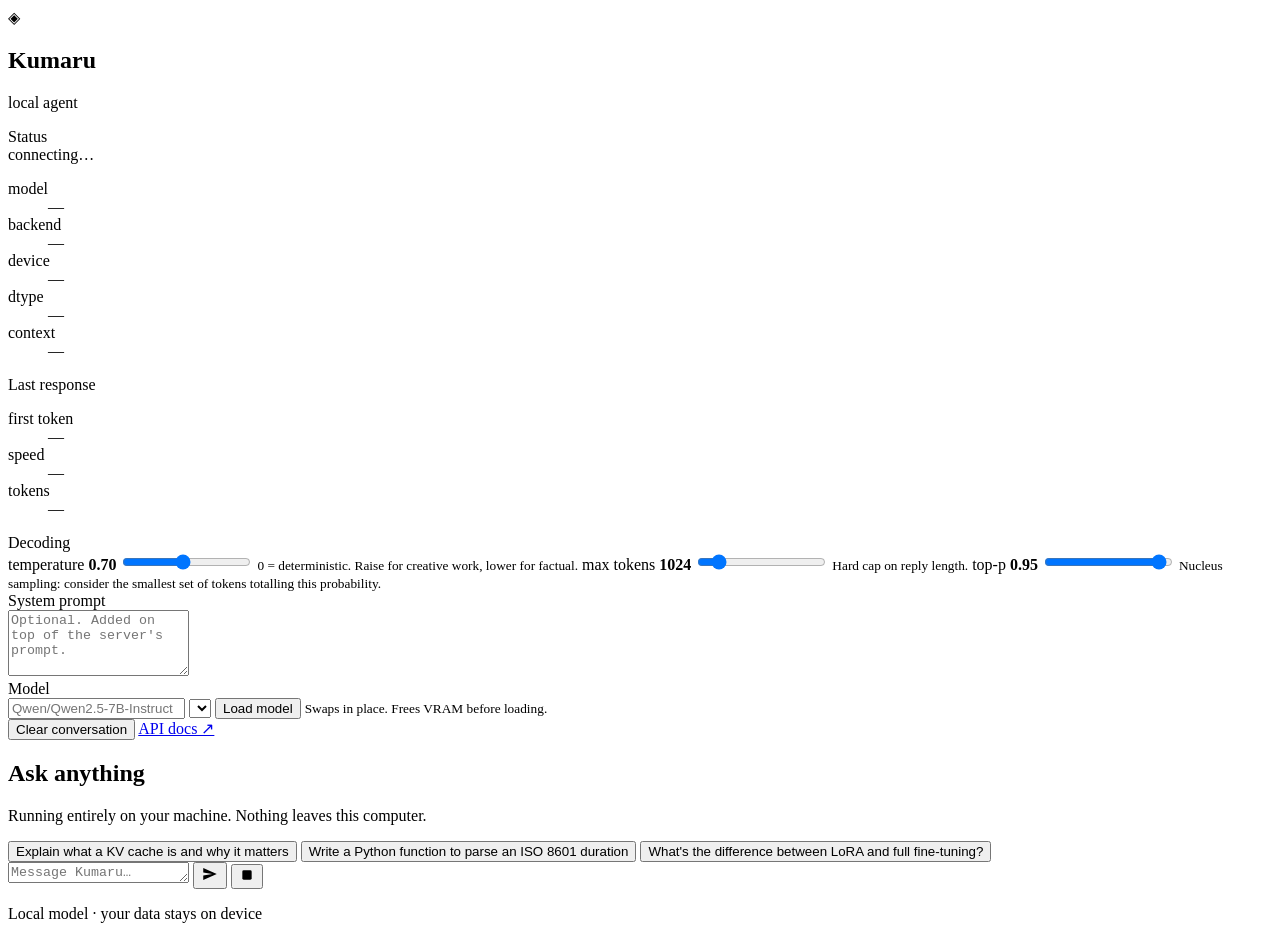
==== ui/index.html @ 33d59023 "Build Kumaru: a local-first, scalable LLM agent A complete, running LLM system: chat today on one GP" ====
<!DOCTYPE html>
<html lang="en">
<head>
<meta charset="utf-8" />
<meta name="viewport" content="width=device-width, initial-scale=1" />
<title>Kumaru</title>
<link rel="stylesheet" href="/static/styles.css" />
<link rel="icon" href="data:image/svg+xml,<svg xmlns='http://www.w3.org/2000/svg' viewBox='0 0 100 100'><text y='.9em' font-size='90'>◈</text></svg>" />
</head>
<body>
<div id="app">

  <!-- ─────────────── Sidebar: status + controls ─────────────── -->
  <aside id="sidebar">
    <header class="brand">
      <span class="mark">◈</span>
      <div>
        <h1>Kumaru</h1>
        <p id="version">local agent</p>
      </div>
    </header>

    <section class="panel">
      <div class="panel-title">Status</div>
      <div class="status-row">
        <span id="status-dot" class="dot loading"></span>
        <span id="status-text">connecting…</span>
      </div>
      <dl class="kv" id="model-facts">
        <dt>model</dt><dd id="fact-model">—</dd>
        <dt>backend</dt><dd id="fact-backend">—</dd>
        <dt>device</dt><dd id="fact-device">—</dd>
        <dt>dtype</dt><dd id="fact-dtype">—</dd>
        <dt>context</dt><dd id="fact-context">—</dd>
      </dl>
    </section>

    <section class="panel">
      <div class="panel-title">Last response</div>
      <dl class="kv">
        <dt>first token</dt><dd id="stat-ttft">—</dd>
        <dt>speed</dt><dd id="stat-tps">—</dd>
        <dt>tokens</dt><dd id="stat-tokens">—</dd>
      </dl>
    </section>

    <section class="panel">
      <div class="panel-title">Decoding</div>
      <label class="slider">
        <span>temperature <b id="val-temp">0.70</b></span>
        <input type="range" id="temperature" min="0" max="1.5" step="0.05" value="0.7" />
        <small>0 = deterministic. Raise for creative work, lower for factual.</small>
      </label>
      <label class="slider">
        <span>max tokens <b id="val-max">1024</b></span>
        <input type="range" id="max-tokens" min="64" max="8192" step="64" value="1024" />
        <small>Hard cap on reply length.</small>
      </label>
      <label class="slider">
        <span>top-p <b id="val-topp">0.95</b></span>
        <input type="range" id="top-p" min="0.1" max="1" step="0.01" value="0.95" />
        <small>Nucleus sampling: consider the smallest set of tokens totalling this probability.</small>
      </label>
    </section>

    <section class="panel">
      <div class="panel-title">System prompt</div>
      <textarea id="system-prompt" rows="4" placeholder="Optional. Added on top of the server's prompt."></textarea>
    </section>

    <section class="panel">
      <div class="panel-title">Model</div>
      <input type="text" id="swap-model" placeholder="Qwen/Qwen2.5-7B-Instruct" />
      <select id="swap-backend"></select>
      <button id="swap-btn" class="secondary">Load model</button>
      <small class="muted">Swaps in place. Frees VRAM before loading.</small>
    </section>

    <footer class="side-footer">
      <button id="clear-btn" class="ghost">Clear conversation</button>
      <a href="/docs" target="_blank" rel="noopener">API docs ↗</a>
    </footer>
  </aside>

  <!-- ─────────────── Main: conversation ─────────────── -->
  <main id="main">
    <div id="messages">
      <div class="empty-state">
        <h2>Ask anything</h2>
        <p>Running entirely on your machine. Nothing leaves this computer.</p>
        <div class="suggestions">
          <button class="chip">Explain what a KV cache is and why it matters</button>
          <button class="chip">Write a Python function to parse an ISO 8601 duration</button>
          <button class="chip">What's the difference between LoRA and full fine-tuning?</button>
        </div>
      </div>
    </div>

    <div id="composer">
      <div class="composer-inner">
        <textarea id="input" rows="1" placeholder="Message Kumaru…  (Enter to send, Shift+Enter for newline)"></textarea>
        <button id="send-btn" title="Send">
          <svg viewBox="0 0 24 24" width="18" height="18"><path d="M3 20l18-8L3 4v6l12 2-12 2v6z" fill="currentColor"/></svg>
        </button>
        <button id="stop-btn" class="hidden" title="Stop">
          <svg viewBox="0 0 24 24" width="16" height="16"><rect x="5" y="5" width="14" height="14" rx="2" fill="currentColor"/></svg>
        </button>
      </div>
      <p class="hint" id="hint">Local model · your data stays on device</p>
    </div>
  </main>

</div>
<script src="/static/app.js"></script>
</body>
</html>
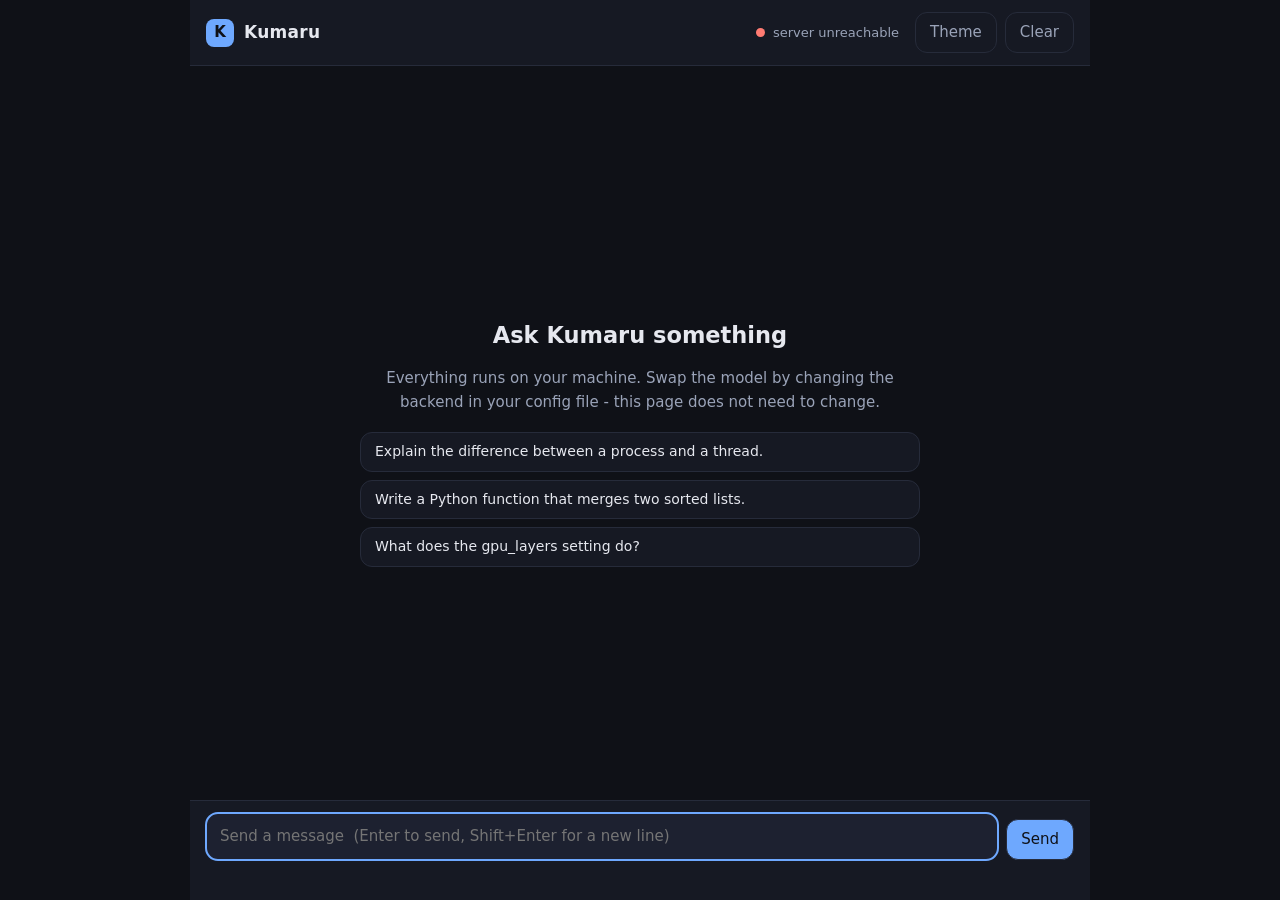
==== commit 2a963019: "Rebuild Kumaru: core, backends, agent, server, CLI, web UI and tests Co-authored-by: monicarivera-wo" ====
--- a/ui/index.html
+++ b/ui/index.html
@@ -1,116 +1,76 @@
-<!DOCTYPE html>
-<html lang="en">
-<head>
-<meta charset="utf-8" />
-<meta name="viewport" content="width=device-width, initial-scale=1" />
-<title>Kumaru</title>
-<link rel="stylesheet" href="/static/styles.css" />
-<link rel="icon" href="data:image/svg+xml,<svg xmlns='http://www.w3.org/2000/svg' viewBox='0 0 100 100'><text y='.9em' font-size='90'>◈</text></svg>" />
-</head>
-<body>
-<div id="app">
+<!doctype html>
+<html lang="en" data-theme="dark">
+  <head>
+    <meta charset="utf-8" />
+    <meta name="viewport" content="width=device-width, initial-scale=1" />
+    <title>Kumaru</title>
+    <link rel="stylesheet" href="styles.css" />
+  </head>
+  <body>
+    <div class="app">
+      <header class="topbar">
+        <div class="brand">
+          <span class="logo" aria-hidden="true">K</span>
+          <h1>Kumaru</h1>
+        </div>
 
-  <!-- ─────────────── Sidebar: status + controls ─────────────── -->
-  <aside id="sidebar">
-    <header class="brand">
-      <span class="mark">◈</span>
-      <div>
-        <h1>Kumaru</h1>
-        <p id="version">local agent</p>
-      </div>
-    </header>
+        <div class="status" id="status" role="status" aria-live="polite">
+          <span class="dot" id="status-dot"></span>
+          <span id="status-text">connecting...</span>
+        </div>
 
-    <section class="panel">
-      <div class="panel-title">Status</div>
-      <div class="status-row">
-        <span id="status-dot" class="dot loading"></span>
-        <span id="status-text">connecting…</span>
-      </div>
-      <dl class="kv" id="model-facts">
-        <dt>model</dt><dd id="fact-model">—</dd>
-        <dt>backend</dt><dd id="fact-backend">—</dd>
-        <dt>device</dt><dd id="fact-device">—</dd>
-        <dt>dtype</dt><dd id="fact-dtype">—</dd>
-        <dt>context</dt><dd id="fact-context">—</dd>
-      </dl>
-    </section>
+        <div class="actions">
+          <button id="theme-btn" class="ghost" type="button" title="Toggle light / dark">
+            Theme
+          </button>
+          <button id="clear-btn" class="ghost" type="button" title="Clear this conversation">
+            Clear
+          </button>
+        </div>
+      </header>
 
-    <section class="panel">
-      <div class="panel-title">Last response</div>
-      <dl class="kv">
-        <dt>first token</dt><dd id="stat-ttft">—</dd>
-        <dt>speed</dt><dd id="stat-tps">—</dd>
-        <dt>tokens</dt><dd id="stat-tokens">—</dd>
-      </dl>
-    </section>
+      <main id="messages" class="messages" aria-live="polite">
+        <div class="empty" id="empty-state">
+          <h2>Ask Kumaru something</h2>
+          <p>
+            Everything runs on your machine. Swap the model by changing the
+            backend in your config file - this page does not need to change.
+          </p>
+          <div class="suggestions">
+            <button class="suggestion" type="button">
+              Explain the difference between a process and a thread.
+            </button>
+            <button class="suggestion" type="button">
+              Write a Python function that merges two sorted lists.
+            </button>
+            <button class="suggestion" type="button">
+              What does the gpu_layers setting do?
+            </button>
+          </div>
+        </div>
+      </main>
 
-    <section class="panel">
-      <div class="panel-title">Decoding</div>
-      <label class="slider">
-        <span>temperature <b id="val-temp">0.70</b></span>
-        <input type="range" id="temperature" min="0" max="1.5" step="0.05" value="0.7" />
-        <small>0 = deterministic. Raise for creative work, lower for factual.</small>
-      </label>
-      <label class="slider">
-        <span>max tokens <b id="val-max">1024</b></span>
-        <input type="range" id="max-tokens" min="64" max="8192" step="64" value="1024" />
-        <small>Hard cap on reply length.</small>
-      </label>
-      <label class="slider">
-        <span>top-p <b id="val-topp">0.95</b></span>
-        <input type="range" id="top-p" min="0.1" max="1" step="0.01" value="0.95" />
-        <small>Nucleus sampling: consider the smallest set of tokens totalling this probability.</small>
-      </label>
-    </section>
-
-    <section class="panel">
-      <div class="panel-title">System prompt</div>
-      <textarea id="system-prompt" rows="4" placeholder="Optional. Added on top of the server's prompt."></textarea>
-    </section>
-
-    <section class="panel">
-      <div class="panel-title">Model</div>
-      <input type="text" id="swap-model" placeholder="Qwen/Qwen2.5-7B-Instruct" />
-      <select id="swap-backend"></select>
-      <button id="swap-btn" class="secondary">Load model</button>
-      <small class="muted">Swaps in place. Frees VRAM before loading.</small>
-    </section>
-
-    <footer class="side-footer">
-      <button id="clear-btn" class="ghost">Clear conversation</button>
-      <a href="/docs" target="_blank" rel="noopener">API docs ↗</a>
-    </footer>
-  </aside>
-
-  <!-- ─────────────── Main: conversation ─────────────── -->
-  <main id="main">
-    <div id="messages">
-      <div class="empty-state">
-        <h2>Ask anything</h2>
-        <p>Running entirely on your machine. Nothing leaves this computer.</p>
-        <div class="suggestions">
-          <button class="chip">Explain what a KV cache is and why it matters</button>
-          <button class="chip">Write a Python function to parse an ISO 8601 duration</button>
-          <button class="chip">What's the difference between LoRA and full fine-tuning?</button>
+      <footer class="composer">
+        <form id="chat-form">
+          <textarea
+            id="input"
+            rows="1"
+            placeholder="Send a message  (Enter to send, Shift+Enter for a new line)"
+            autocomplete="off"
+            autofocus
+          ></textarea>
+          <button id="send-btn" type="submit" title="Send">Send</button>
+          <button id="stop-btn" type="button" class="stop hidden" title="Stop generating">
+            Stop
+          </button>
+        </form>
+        <div class="meta">
+          <span id="usage"></span>
+          <span id="hint"></span>
         </div>
-      </div>
+      </footer>
     </div>
 
-    <div id="composer">
-      <div class="composer-inner">
-        <textarea id="input" rows="1" placeholder="Message Kumaru…  (Enter to send, Shift+Enter for newline)"></textarea>
-        <button id="send-btn" title="Send">
-          <svg viewBox="0 0 24 24" width="18" height="18"><path d="M3 20l18-8L3 4v6l12 2-12 2v6z" fill="currentColor"/></svg>
-        </button>
-        <button id="stop-btn" class="hidden" title="Stop">
-          <svg viewBox="0 0 24 24" width="16" height="16"><rect x="5" y="5" width="14" height="14" rx="2" fill="currentColor"/></svg>
-        </button>
-      </div>
-      <p class="hint" id="hint">Local model · your data stays on device</p>
-    </div>
-  </main>
-
-</div>
-<script src="/static/app.js"></script>
-</body>
+    <script src="app.js"></script>
+  </body>
 </html>
--- a/ui/styles.css
+++ b/ui/styles.css
@@ -0,0 +1,320 @@
+/*
+ * Kumaru UI styles.
+ *
+ * No framework and no build step: one stylesheet, CSS custom properties for
+ * theming, and a three-row grid (header / scrolling messages / composer) so
+ * the input never scrolls away on a long conversation.
+ */
+
+:root {
+  --radius: 12px;
+  --font: system-ui, -apple-system, "Segoe UI", Roboto, sans-serif;
+  --mono: ui-monospace, "SF Mono", "Cascadia Code", Consolas, monospace;
+}
+
+/* Dark is the default; the button flips data-theme on <html>. */
+html[data-theme="dark"] {
+  --bg: #0f1117;
+  --panel: #161923;
+  --panel-2: #1d2130;
+  --text: #e6e8ef;
+  --muted: #9aa3b8;
+  --accent: #6ea8fe;
+  --accent-text: #0f1117;
+  --border: #262b3a;
+  --user-bubble: #23304a;
+  --error: #ff7b72;
+  --ok: #3fb950;
+}
+
+html[data-theme="light"] {
+  --bg: #f6f7fb;
+  --panel: #ffffff;
+  --panel-2: #f0f2f8;
+  --text: #1b1f2a;
+  --muted: #5c6479;
+  --accent: #2563eb;
+  --accent-text: #ffffff;
+  --border: #dfe3ee;
+  --user-bubble: #e4ecff;
+  --error: #c0392b;
+  --ok: #1a7f37;
+}
+
+* {
+  box-sizing: border-box;
+}
+
+body {
+  margin: 0;
+  background: var(--bg);
+  color: var(--text);
+  font-family: var(--font);
+  font-size: 15px;
+  line-height: 1.55;
+}
+
+.app {
+  display: grid;
+  grid-template-rows: auto 1fr auto;
+  height: 100vh;
+  max-width: 900px;
+  margin: 0 auto;
+}
+
+/* ---------- header ---------- */
+
+.topbar {
+  display: flex;
+  align-items: center;
+  gap: 16px;
+  padding: 12px 16px;
+  border-bottom: 1px solid var(--border);
+  background: var(--panel);
+}
+
+.brand {
+  display: flex;
+  align-items: center;
+  gap: 10px;
+}
+
+.brand h1 {
+  font-size: 17px;
+  margin: 0;
+  letter-spacing: 0.3px;
+}
+
+.logo {
+  display: grid;
+  place-items: center;
+  width: 28px;
+  height: 28px;
+  border-radius: 8px;
+  background: var(--accent);
+  color: var(--accent-text);
+  font-weight: 700;
+}
+
+.status {
+  display: flex;
+  align-items: center;
+  gap: 8px;
+  margin-left: auto;
+  color: var(--muted);
+  font-size: 13px;
+}
+
+.dot {
+  width: 9px;
+  height: 9px;
+  border-radius: 50%;
+  background: var(--muted);
+}
+
+.dot.ok {
+  background: var(--ok);
+}
+
+.dot.bad {
+  background: var(--error);
+}
+
+.actions {
+  display: flex;
+  gap: 8px;
+}
+
+button {
+  font: inherit;
+  cursor: pointer;
+  border-radius: var(--radius);
+  border: 1px solid var(--border);
+  padding: 8px 14px;
+  background: var(--accent);
+  color: var(--accent-text);
+  transition: opacity 0.15s ease;
+}
+
+button:hover {
+  opacity: 0.88;
+}
+
+button:disabled {
+  opacity: 0.5;
+  cursor: not-allowed;
+}
+
+button.ghost {
+  background: transparent;
+  color: var(--muted);
+}
+
+button.stop {
+  background: var(--error);
+  color: #fff;
+}
+
+/* ---------- messages ---------- */
+
+.messages {
+  overflow-y: auto;
+  padding: 20px 16px;
+  display: flex;
+  flex-direction: column;
+  gap: 14px;
+  scroll-behavior: smooth;
+}
+
+.msg {
+  display: flex;
+  gap: 10px;
+  max-width: 100%;
+}
+
+.msg .bubble {
+  padding: 10px 14px;
+  border-radius: var(--radius);
+  background: var(--panel);
+  border: 1px solid var(--border);
+  overflow-wrap: anywhere;
+}
+
+.msg.user {
+  justify-content: flex-end;
+}
+
+.msg.user .bubble {
+  background: var(--user-bubble);
+  border-color: transparent;
+}
+
+.msg.assistant .bubble {
+  background: var(--panel-2);
+}
+
+.msg.error .bubble {
+  border-color: var(--error);
+  color: var(--error);
+}
+
+.bubble p {
+  margin: 0 0 8px;
+}
+
+.bubble p:last-child {
+  margin-bottom: 0;
+}
+
+.bubble code {
+  font-family: var(--mono);
+  font-size: 13px;
+  background: rgba(127, 127, 127, 0.18);
+  padding: 1px 5px;
+  border-radius: 5px;
+}
+
+.bubble pre {
+  margin: 8px 0;
+  padding: 12px;
+  overflow-x: auto;
+  border-radius: 10px;
+  background: rgba(127, 127, 127, 0.14);
+  border: 1px solid var(--border);
+}
+
+.bubble pre code {
+  background: none;
+  padding: 0;
+}
+
+.cursor::after {
+  content: "▍";
+  animation: blink 1s steps(2, start) infinite;
+  color: var(--accent);
+}
+
+@keyframes blink {
+  to {
+    visibility: hidden;
+  }
+}
+
+/* ---------- empty state ---------- */
+
+.empty {
+  margin: auto;
+  text-align: center;
+  color: var(--muted);
+  max-width: 560px;
+}
+
+.empty h2 {
+  color: var(--text);
+  margin-bottom: 6px;
+}
+
+.suggestions {
+  display: flex;
+  flex-direction: column;
+  gap: 8px;
+  margin-top: 18px;
+}
+
+.suggestion {
+  background: var(--panel);
+  color: var(--text);
+  text-align: left;
+  font-size: 14px;
+}
+
+/* ---------- composer ---------- */
+
+.composer {
+  border-top: 1px solid var(--border);
+  background: var(--panel);
+  padding: 12px 16px 16px;
+}
+
+#chat-form {
+  display: flex;
+  gap: 8px;
+  align-items: flex-end;
+}
+
+textarea {
+  flex: 1;
+  resize: none;
+  max-height: 200px;
+  font: inherit;
+  color: var(--text);
+  background: var(--panel-2);
+  border: 1px solid var(--border);
+  border-radius: var(--radius);
+  padding: 11px 13px;
+}
+
+textarea:focus {
+  outline: 2px solid var(--accent);
+  outline-offset: -1px;
+}
+
+.meta {
+  display: flex;
+  justify-content: space-between;
+  margin-top: 8px;
+  font-size: 12px;
+  color: var(--muted);
+  min-height: 16px;
+}
+
+.hidden {
+  display: none !important;
+}
+
+@media (max-width: 600px) {
+  .brand h1,
+  .status {
+    display: none;
+  }
+}
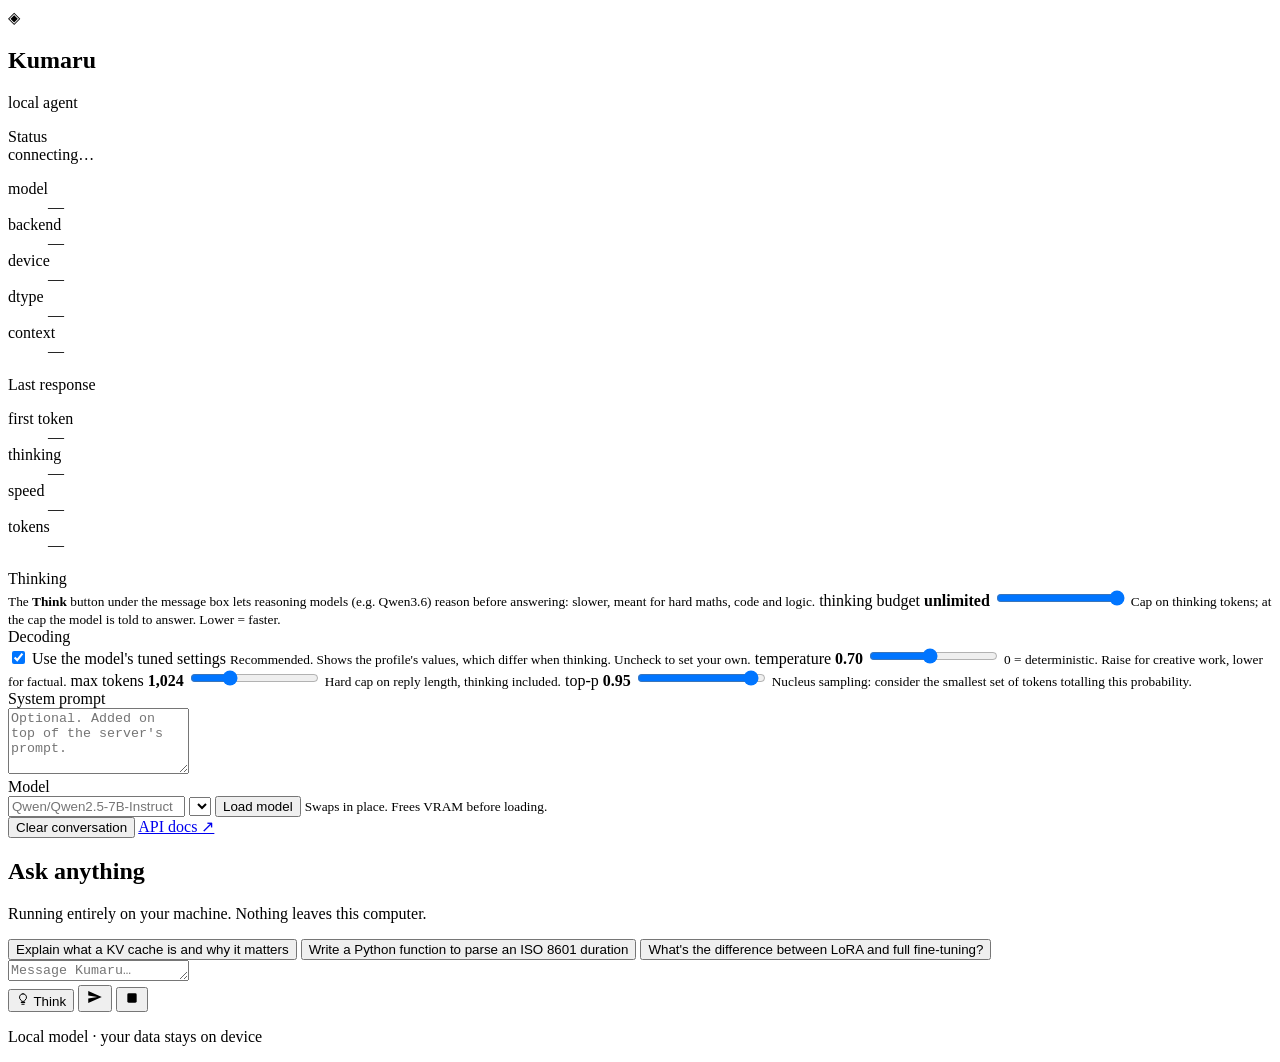
==== commit 7834a7d8: "Kumaru v0.2: llama-server backend, thinking mode, benchmarks, hardening, docs - llamacpp_server back" ====
--- a/ui/index.html
+++ b/ui/index.html
@@ -1,76 +1,142 @@
-<!doctype html>
-<html lang="en" data-theme="dark">
-  <head>
-    <meta charset="utf-8" />
-    <meta name="viewport" content="width=device-width, initial-scale=1" />
-    <title>Kumaru</title>
-    <link rel="stylesheet" href="styles.css" />
-  </head>
-  <body>
-    <div class="app">
-      <header class="topbar">
-        <div class="brand">
-          <span class="logo" aria-hidden="true">K</span>
-          <h1>Kumaru</h1>
+<!DOCTYPE html>
+<html lang="en">
+<head>
+<meta charset="utf-8" />
+<meta name="viewport" content="width=device-width, initial-scale=1" />
+<title>Kumaru</title>
+<link rel="stylesheet" href="/static/styles.css" />
+<link rel="icon" href="data:image/svg+xml,<svg xmlns='http://www.w3.org/2000/svg' viewBox='0 0 100 100'><text y='.9em' font-size='90'>◈</text></svg>" />
+</head>
+<body>
+<div id="app">
+
+  <!-- ─────────────── Sidebar: status + controls ─────────────── -->
+  <aside id="sidebar">
+    <header class="brand">
+      <span class="mark">◈</span>
+      <div>
+        <h1>Kumaru</h1>
+        <p id="version">local agent</p>
+      </div>
+    </header>
+
+    <section class="panel">
+      <div class="panel-title">Status</div>
+      <div class="status-row">
+        <span id="status-dot" class="dot loading"></span>
+        <span id="status-text">connecting…</span>
+      </div>
+      <dl class="kv" id="model-facts">
+        <dt>model</dt><dd id="fact-model">—</dd>
+        <dt>backend</dt><dd id="fact-backend">—</dd>
+        <dt>device</dt><dd id="fact-device">—</dd>
+        <dt>dtype</dt><dd id="fact-dtype">—</dd>
+        <dt>context</dt><dd id="fact-context">—</dd>
+      </dl>
+    </section>
+
+    <section class="panel">
+      <div class="panel-title">Last response</div>
+      <dl class="kv">
+        <dt>first token</dt><dd id="stat-ttft">—</dd>
+        <dt>thinking</dt><dd id="stat-think">—</dd>
+        <dt>speed</dt><dd id="stat-tps">—</dd>
+        <dt>tokens</dt><dd id="stat-tokens">—</dd>
+      </dl>
+    </section>
+
+    <section class="panel">
+      <div class="panel-title">Thinking</div>
+      <small class="muted">The <b>Think</b> button under the message box lets reasoning models
+        (e.g. Qwen3.6) reason before answering: slower, meant for hard maths, code and logic.</small>
+      <label class="slider" id="budget-row">
+        <span>thinking budget <b id="val-budget">unlimited</b></span>
+        <input type="range" id="thinking-budget" min="0" max="8" step="1" value="8" />
+        <small>Cap on thinking tokens; at the cap the model is told to answer. Lower = faster.</small>
+      </label>
+    </section>
+
+    <section class="panel">
+      <div class="panel-title">Decoding</div>
+      <label class="check">
+        <input type="checkbox" id="auto-sampling" checked />
+        <span>Use the model's tuned settings</span>
+      </label>
+      <small class="muted">Recommended. Shows the profile's values, which differ when thinking.
+        Uncheck to set your own.</small>
+      <label class="slider">
+        <span>temperature <b id="val-temp">0.70</b></span>
+        <input type="range" id="temperature" min="0" max="1.5" step="0.05" value="0.7" />
+        <small>0 = deterministic. Raise for creative work, lower for factual.</small>
+      </label>
+      <label class="slider">
+        <span>max tokens <b id="val-max">1,024</b></span>
+        <input type="range" id="max-tokens" min="0" max="7" step="1" value="2" />
+        <small>Hard cap on reply length, thinking included.</small>
+      </label>
+      <label class="slider">
+        <span>top-p <b id="val-topp">0.95</b></span>
+        <input type="range" id="top-p" min="0.1" max="1" step="0.01" value="0.95" />
+        <small>Nucleus sampling: consider the smallest set of tokens totalling this probability.</small>
+      </label>
+    </section>
+
+    <section class="panel">
+      <div class="panel-title">System prompt</div>
+      <textarea id="system-prompt" rows="4" placeholder="Optional. Added on top of the server's prompt."></textarea>
+    </section>
+
+    <section class="panel">
+      <div class="panel-title">Model</div>
+      <input type="text" id="swap-model" placeholder="Qwen/Qwen2.5-7B-Instruct" />
+      <select id="swap-backend"></select>
+      <button id="swap-btn" class="secondary">Load model</button>
+      <small class="muted">Swaps in place. Frees VRAM before loading.</small>
+    </section>
+
+    <footer class="side-footer">
+      <button id="clear-btn" class="ghost">Clear conversation</button>
+      <a href="/docs" target="_blank" rel="noopener">API docs ↗</a>
+    </footer>
+  </aside>
+
+  <!-- ─────────────── Main: conversation ─────────────── -->
+  <main id="main">
+    <div id="messages">
+      <div class="empty-state">
+        <h2>Ask anything</h2>
+        <p>Running entirely on your machine. Nothing leaves this computer.</p>
+        <div class="suggestions">
+          <button class="chip">Explain what a KV cache is and why it matters</button>
+          <button class="chip">Write a Python function to parse an ISO 8601 duration</button>
+          <button class="chip">What's the difference between LoRA and full fine-tuning?</button>
         </div>
+      </div>
+    </div>
 
-        <div class="status" id="status" role="status" aria-live="polite">
-          <span class="dot" id="status-dot"></span>
-          <span id="status-text">connecting...</span>
-        </div>
-
-        <div class="actions">
-          <button id="theme-btn" class="ghost" type="button" title="Toggle light / dark">
-            Theme
+    <div id="composer">
+      <div class="composer-inner">
+        <textarea id="input" rows="1" placeholder="Message Kumaru…  (Enter to send, Shift+Enter for newline)"></textarea>
+        <div class="composer-bar">
+          <button id="think-btn" class="pill" type="button" aria-pressed="false"
+                  title="Let the model reason before it answers (reasoning models only)">
+            <svg viewBox="0 0 24 24" width="14" height="14" aria-hidden="true"><path d="M9 18h6M10 21h4M12 3a6 6 0 0 0-3.6 10.8c.6.5 1 1.2 1.1 2V16h5v-.2c.1-.8.5-1.5 1.1-2A6 6 0 0 0 12 3z" fill="none" stroke="currentColor" stroke-width="1.7" stroke-linecap="round" stroke-linejoin="round"/></svg>
+            Think
           </button>
-          <button id="clear-btn" class="ghost" type="button" title="Clear this conversation">
-            Clear
+          <span class="spacer"></span>
+          <button id="send-btn" title="Send">
+            <svg viewBox="0 0 24 24" width="18" height="18"><path d="M3 20l18-8L3 4v6l12 2-12 2v6z" fill="currentColor"/></svg>
+          </button>
+          <button id="stop-btn" class="hidden" title="Stop">
+            <svg viewBox="0 0 24 24" width="16" height="16"><rect x="5" y="5" width="14" height="14" rx="2" fill="currentColor"/></svg>
           </button>
         </div>
-      </header>
+      </div>
+      <p class="hint" id="hint">Local model · your data stays on device</p>
+    </div>
+  </main>
 
-      <main id="messages" class="messages" aria-live="polite">
-        <div class="empty" id="empty-state">
-          <h2>Ask Kumaru something</h2>
-          <p>
-            Everything runs on your machine. Swap the model by changing the
-            backend in your config file - this page does not need to change.
-          </p>
-          <div class="suggestions">
-            <button class="suggestion" type="button">
-              Explain the difference between a process and a thread.
-            </button>
-            <button class="suggestion" type="button">
-              Write a Python function that merges two sorted lists.
-            </button>
-            <button class="suggestion" type="button">
-              What does the gpu_layers setting do?
-            </button>
-          </div>
-        </div>
-      </main>
-
-      <footer class="composer">
-        <form id="chat-form">
-          <textarea
-            id="input"
-            rows="1"
-            placeholder="Send a message  (Enter to send, Shift+Enter for a new line)"
-            autocomplete="off"
-            autofocus
-          ></textarea>
-          <button id="send-btn" type="submit" title="Send">Send</button>
-          <button id="stop-btn" type="button" class="stop hidden" title="Stop generating">
-            Stop
-          </button>
-        </form>
-        <div class="meta">
-          <span id="usage"></span>
-          <span id="hint"></span>
-        </div>
-      </footer>
-    </div>
-
-    <script src="app.js"></script>
-  </body>
+</div>
+<script src="/static/app.js"></script>
+</body>
 </html>
